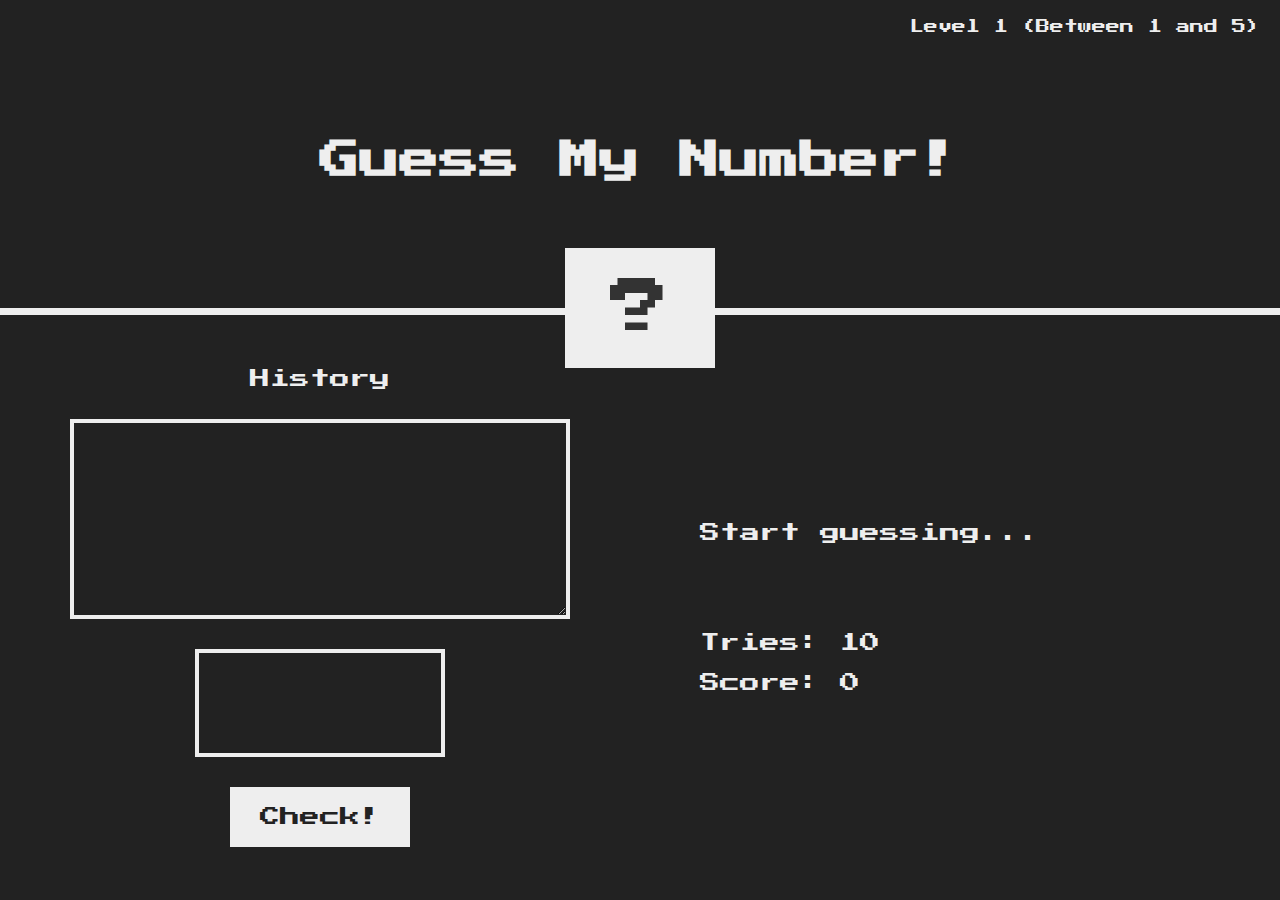
==== GuessTheNumber/GuessGameIndex.html @ 8bc0f18b "Add project files." ====
﻿<!DOCTYPE html>
<html lang="en">
<head>
    <meta charset="UTF-8" />
    <meta name="viewport" content="width=device-width, initial-scale=1.0" />
    <meta http-equiv="X-UA-Compatible" content="ie=edge" />
    <link rel="stylesheet" href="GuessGameStyle.css" />
    <title>Guess My Number!</title>
    
</head>
<body>
    <header>
        <h1>Guess My Number!</h1>
        <p id="level-difficulty"><span class="level">Level 1</span> <span class="difficulty"></span></p>
        <button class="btn" id="levelUp">Level Up!</button>
        <div class="number">?</div>
    </header>
    <main>
        <section class="left">
            <p class="label-history">History</p>
            <textarea type="number" readonly class="history"></textarea>
            <input type="number" id="guess" />
            <button class="btn check">Check!</button>
        </section>
        <section class="right">
            <p class="message">Start guessing...</p>
            <p class="label-score">Tries: <span class="score">20</span></p>
            <p class="label-highscore">
                Score: <span class="highscore">0</span>
            </p>
        </section>
    </main>
    <script src="GuessGameScript.js"></script>
</body>
</html>
---- GuessTheNumber/GuessGameStyle.css ----
﻿@import url('https://fonts.googleapis.com/css?family=Press+Start+2P&display=swap');

* {
    margin: 0;
    padding: 0;
    box-sizing: inherit;
}

html {
    font-size: 62.5%;
    box-sizing: border-box;
}

body {
    font-family: 'Press Start 2P', sans-serif;
    color: #eee;
    background-color: #222;
    /* background-color: #60b347; */
}

/* LAYOUT */
header {
    position: relative;
    height: 35vh;
    border-bottom: 7px solid #eee;
}

main {
    height: 65vh;
    color: #eee;
    display: flex;
    align-items: center;
    justify-content: space-around;
}

.left {
    width: 52rem;
    display: flex;
    font-size: 2rem;
    flex-direction: column;
    align-items: center;
}

.right {
    width: 52rem;
    font-size: 2rem;
}

/* ELEMENTS STYLE */
h1 {
    font-size: 4rem;
    text-align: center;
    position: absolute;
    width: 100%;
    top: 52%;
    left: 50%;
    transform: translate(-50%, -50%);
}

.number {
    background: #eee;
    color: #333;
    font-size: 6rem;
    width: 15rem;
    padding: 3rem 0rem;
    text-align: center;
    position: absolute;
    bottom: 0;
    left: 50%;
    transform: translate(-50%, 50%);
}

#level-difficulty {
    font-size: 1.4rem;
    position: absolute;
    top: 2rem;
    right: 2rem;
}

#levelUp{
    position: absolute;
    top: 2rem;
    left: 2rem;
    display:none;
}

#guess {
    background: none;
    border: 4px solid #eee;
    font-family: inherit;
    color: inherit;
    font-size: 5rem;
    padding: 2.5rem;
    width: 25rem;
    text-align: center;
    display: block;
    margin-bottom: 3rem;
    
}

.history {
    background: none;
    border: 4px solid #eee;
    font-family: inherit;
    color: inherit;
    height: 20rem;
    font-size: 2rem;
    padding: 2.5rem;
    width: 50rem;
    text-align: center;
    display: block;
    margin-bottom: 3rem;
}

.btn {
    border: none;
    background-color: #eee;
    color: #222;
    font-size: 2rem;
    font-family: inherit;
    padding: 2rem 3rem;
    cursor: pointer;
}

    .btn:hover {
        background-color: #ccc;
    }

.message {
    margin-bottom: 8rem;
    height: 3rem;
}

.label-history {
    margin-bottom: 2rem;
    height: 3rem;
}

.label-score {
    margin-bottom: 2rem;
}
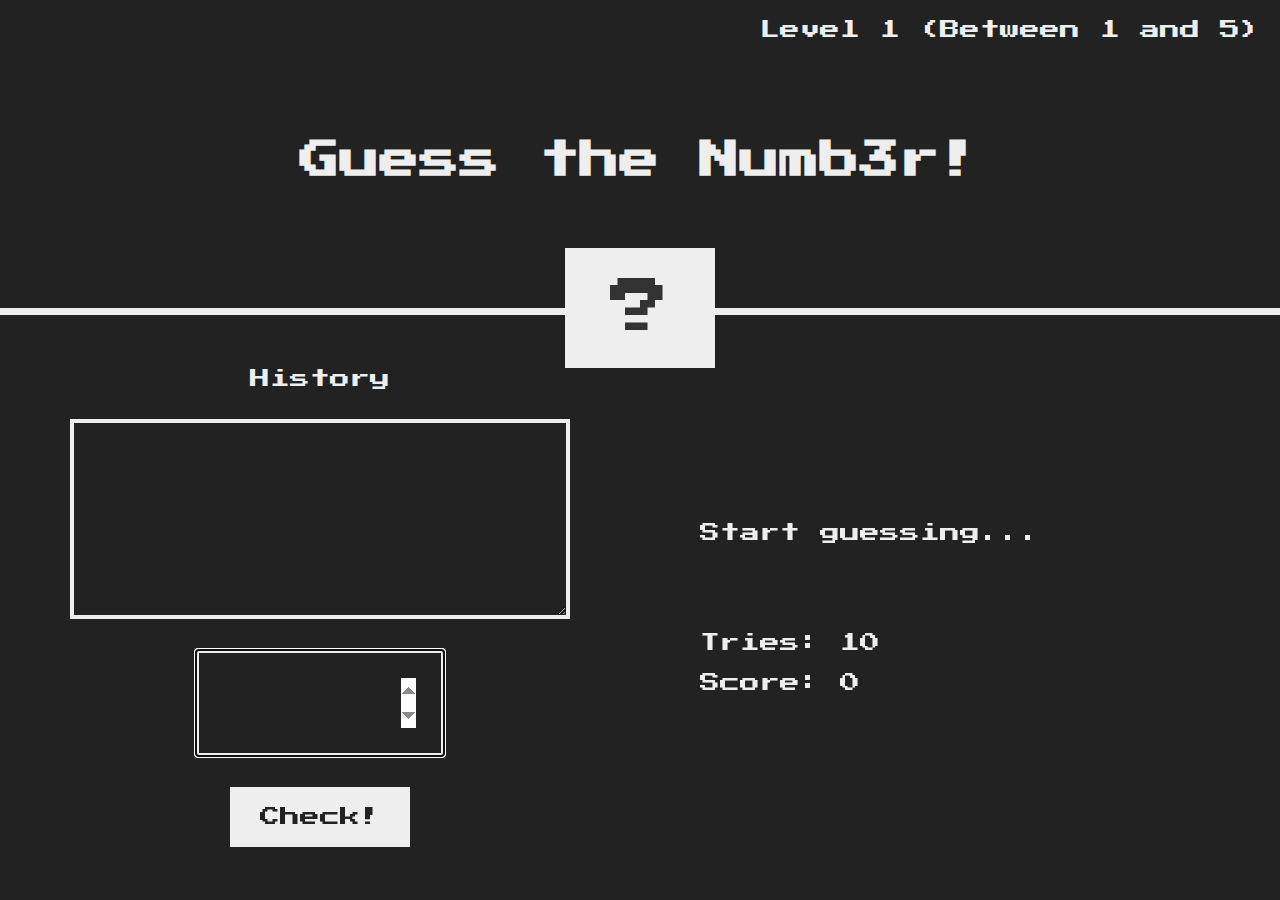
==== commit 903c1090: "Fixed some bugs" ====
--- a/GuessTheNumber/GuessGameIndex.html
+++ b/GuessTheNumber/GuessGameIndex.html
@@ -6,11 +6,11 @@
     <meta http-equiv="X-UA-Compatible" content="ie=edge" />
     <link rel="stylesheet" href="GuessGameStyle.css" />
     <title>Guess My Number!</title>
-    
+
 </head>
 <body>
     <header>
-        <h1>Guess My Number!</h1>
+        <h1>Guess the Numb3r!</h1>
         <p id="level-difficulty"><span class="level">Level 1</span> <span class="difficulty"></span></p>
         <button class="btn" id="levelUp">Level Up!</button>
         <div class="number">?</div>
--- a/GuessTheNumber/GuessGameStyle.css
+++ b/GuessTheNumber/GuessGameStyle.css
@@ -71,7 +71,7 @@
 }
 
 #level-difficulty {
-    font-size: 1.4rem;
+    font-size: 2rem;
     position: absolute;
     top: 2rem;
     right: 2rem;
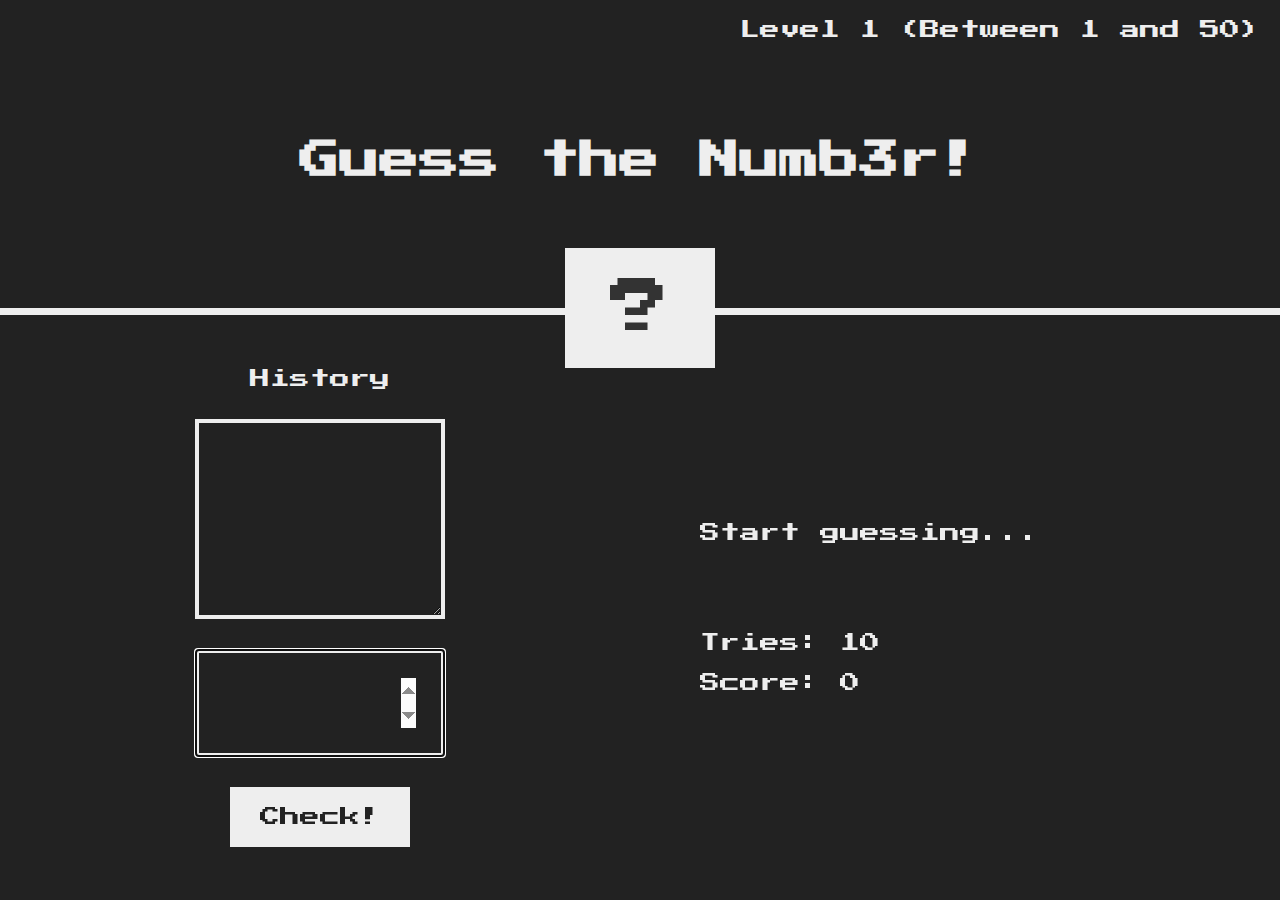
==== commit 28c0fe9d: "Fixed style" ====
--- a/GuessTheNumber/GuessGameIndex.html
+++ b/GuessTheNumber/GuessGameIndex.html
@@ -13,14 +13,14 @@
         <h1>Guess the Numb3r!</h1>
         <p id="level-difficulty"><span class="level">Level 1</span> <span class="difficulty"></span></p>
         <button class="btn" id="levelUp">Level Up!</button>
-        <div class="number">?</div>
+        <div id="number" class="number">?</div>
     </header>
     <main>
         <section class="left">
             <p class="label-history">History</p>
             <textarea type="number" readonly class="history"></textarea>
             <input type="number" id="guess" />
-            <button class="btn check">Check!</button>
+            <button type="submit" class="btn check">Check!</button>
         </section>
         <section class="right">
             <p class="message">Start guessing...</p>
--- a/GuessTheNumber/GuessGameStyle.css
+++ b/GuessTheNumber/GuessGameStyle.css
@@ -62,7 +62,7 @@
     color: #333;
     font-size: 6rem;
     width: 15rem;
-    padding: 3rem 0rem;
+    padding: 3rem 1rem;
     text-align: center;
     position: absolute;
     bottom: 0;
@@ -106,7 +106,7 @@
     height: 20rem;
     font-size: 2rem;
     padding: 2.5rem;
-    width: 50rem;
+    width: 25rem;
     text-align: center;
     display: block;
     margin-bottom: 3rem;
